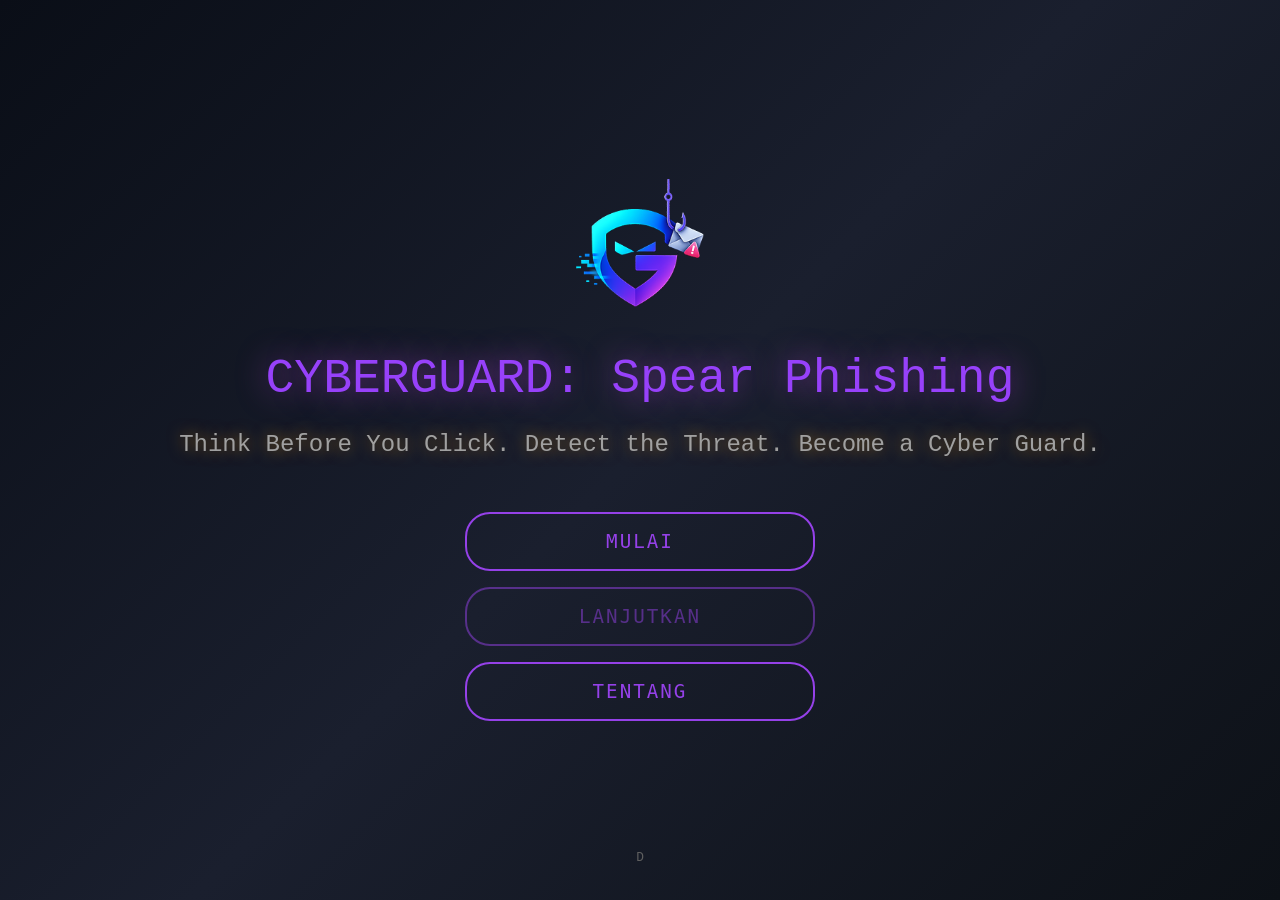
==== index.html @ 43cf333c "first commit" ====
<!DOCTYPE html>
<html lang="en">

<head>
    <meta charset="UTF-8">
    <!-- <meta http-equiv="Content-Security-Policy"
        content="default-src 'self'; script-src 'self'; style-src 'self' 'unsafe-inline'; img-src 'self' data:; media-src 'self'; connect-src 'self'; manifest-src 'self';"> -->
    <!-- Note: frame-ancestors cannot be set via <meta>; set it via HTTP header (see scripts/apache-webhook.conf) -->
    <meta name="viewport" content="width=device-width, initial-scale=1.0, maximum-scale=1.0, user-scalable=no">
    <meta name="theme-color" content="#9541E8">
    <meta name="apple-mobile-web-app-capable" content="yes">
    <meta name="apple-mobile-web-app-status-bar-style" content="black-translucent">
    <meta name="apple-mobile-web-app-title" content="CyberGuard">
    <meta name="mobile-web-app-capable" content="yes">
    <meta name="description" content="A point-and-click simulation.">

    <!-- Open Graph (Facebook, LinkedIn, WhatsApp, Signal, Discord, etc.) -->
    <meta property="og:type" content="website">
    <meta property="og:site_name" content="CyberGuard">
    <meta property="og:url" content="https://ryanweylant.tech/">
    <meta property="og:title" content="CyberGuard: Operation ZERFALL">
    <meta property="og:description"
        content="A point-and-click simulation. Can you expose the conspiracy before it's too late?">
    <meta property="og:image" content="https://ryanweylant.tech/assets/images/cover.png">
    <meta property="og:image:width" content="1600">
    <meta property="og:image:height" content="2400">
    <meta property="og:image:alt" content="CyberGuard: Operation ZERFALL — cover art">
    <meta property="og:locale" content="en_US">

    <!-- Twitter / X Card -->
    <meta name="twitter:card" content="summary_large_image">
    <meta name="twitter:title" content="CyberGuard: Operation ZERFALL">
    <meta name="twitter:description" content="A point-and-click simulation.">
    <meta name="twitter:image" content="https://ryanweylant.tech/assets/images/cover.png">
    <meta name="twitter:image:alt" content="CyberGuard: Operation ZERFALL — cover art">
    <title>CyberGuard: Spear Phishing</title>
    <link rel="manifest" href="manifest.json">
    <link rel="icon" type="image/x-icon" href="favicon.ico">
    <link rel="stylesheet" href="engine/styles.css">
    <link rel="stylesheet" href="engine/simulation.css">
    <style>
        /* Loading screen */
        #loading-screen {
            position: fixed;
            top: 0;
            left: 0;
            width: 100%;
            height: 100%;
            background: linear-gradient(135deg, #0a0e17 0%, #1a1f2e 50%, #0d1117 100%);
            display: flex;
            flex-direction: column;
            justify-content: center;
            align-items: center;
            z-index: 9999;
            transition: opacity 0.5s ease;
        }

        #loading-screen.hidden {
            opacity: 0;
            pointer-events: none;
        }

        .loading-title {
            font-family: 'Courier New', monospace;
            font-size: 2.5rem;
            color: var(--color-purple, #9541E8);
            text-shadow: 0 0 20px rgba(196, 75, 233, 0.5);

            margin-bottom: 1rem;
            text-align: center;
        }

        .loading-subtitle {
            font-family: 'Courier New', monospace;
            font-size: 1rem;
            color: var(--terminal-text, #a0a0a0);
            margin-bottom: 2rem;
        }

        .loading-bar {
            width: 300px;
            height: 4px;
            /* background: rgba(0, 255, 136, 0.2); */
            background: rgba(196, 75, 233, 0.2);
            border-radius: 2px;
            overflow: hidden;
        }

        .loading-progress {
            height: 100%;
            background: var(--color-purple, #9541E8);
            width: 0%;
            transition: width 0.3s ease;
            box-shadow: 0 0 10px rgba(196, 75, 233, 0.5);
        }

        .loading-status {
            font-family: 'Courier New', monospace;
            font-size: 0.8rem;
            color: var(--terminal-text, #a0a0a0);
            margin-top: 1rem;
        }

        /* Title screen */
        #title-screen {
            position: fixed;
            top: 0;
            left: 0;
            width: 100%;
            height: 100%;
            background: linear-gradient(135deg, #0a0e17 0%, #1a1f2e 50%, #0d1117 100%);
            animation: floatBG 15s ease-in-out infinite;
            display: none;
            flex-direction: column;
            justify-content: center;
            align-items: center;
            z-index: 9998;
        }

        #title-screen.visible {
            display: flex;
        }

        .title-logo {
            font-family: 'Courier New', monospace;
            font-size: 3rem;
            color: var(--color-purple, #9541E8);
            text-shadow: 0 0 30px rgba(196, 75, 233, 0.6);
            margin-bottom: 0.5rem;
            text-align: center;
            animation: pulse-glow 2s ease-in-out infinite;
        }

        .title-operation {
            font-family: 'Courier New', monospace;
            font-size: 1.5rem;
            /* color: #fff; */
            color: var(--terminal-text, #a0a0a0);
            text-shadow: 0 0 15px rgba(255, 170, 0, 0.5);
            margin-bottom: 3rem;
            text-align: center;
        }

        @keyframes pulse-glow {

            0%,
            100% {
                text-shadow: 0 0 30px rgba(196, 75, 233, 0.6);
            }

            50% {
                text-shadow: 0 0 50px rgba(196, 75, 233, 0.9);
            }
        }

        .menu-buttons {
            display: flex;
            flex-direction: column;
            gap: 1rem;
        }

        .menu-btn {
            font-family: 'Orbitron', monospace;
            /* font-family: 'Courier New', monospace; */
            font-size: 1.2rem;
            padding: 1rem 7rem;
            /* background: rgba(217, 175, 252, 0.849); */
            background: transparent;
            border: 2px solid var(--cyber-green, #9541E8);
            color: var(--cyber-green, #9541E8);
            cursor: pointer;
            transition: all 0.3s ease;
            text-transform: uppercase;
            letter-spacing: 2px;
        }

        .menu-btn:hover {
            /* background: rgba(217, 175, 252, 0.849); */
            box-shadow: 0 0 20px rgba(142, 39, 238, 0.4);
            transform: scale(1.05);
        }

        .menu-btn:disabled {
            opacity: 0.5;
            cursor: not-allowed;
        }

        .credits {
            position: absolute;
            bottom: 2rem;
            font-family: 'Courier New', monospace;
            font-size: 0.8rem;
            color: var(--terminal-text, #606060);
            text-align: center;
        }

        .credits a {
            color: var(--cyber-green, #9541E8);
            text-decoration: none;
        }

        /* Responsive title screen */
        @media (max-width: 480px) {
            .title-logo {
                font-size: 1rem;
            }

            .title-operation {
                font-size: 0.7rem;
            }

            .menu-btn {
                font-size: 1rem;
                padding: 0.8rem 2rem;
            }
        }
    </style>
</head>

<body>
    <!-- Loading Screen -->
    <div id="loading-screen">
        <div class="loading-title">CYBERGUARD: Spear Phishing</div>
        <div class="loading-subtitle">Menginisialisasi Sistem...</div>
        <div class="loading-bar">
            <div class="loading-progress" id="loading-progress"></div>
        </div>
        <div class="loading-status" id="loading-status">Loading engine...</div>
    </div>

    <!-- Title Screen -->
    <div id="title-screen">
        <div class="title-logo"><img src="assets/images/CSP_Icon.png" alt="Favicon" width="128"></div>
        <div class="title-logo">CYBERGUARD: Spear Phishing</div>
        <div class="title-operation">Think Before You Click. Detect the Threat. Become a Cyber Guard.</div>
        <!-- <div class="title-operation">PEMBELAJARAN INTERAKTIF DALAM MENDETEKSI ANCAMAN SPEAR-PHISHING</div> -->
        <div class="menu-buttons">
            <button class="menu-btn glass-button" id="btn-new-game">Mulai</button>
            <button class="menu-btn glass-button" id="btn-continue" disabled>Lanjutkan</button>
            <!-- <button class="menu-btn" id="btn-movie">🎬 Interactive Movie</button> -->
            <button class="menu-btn glass-button" id="btn-about">Tentang</button>
        </div>
        <div class="credits">
            <p>D</p>
            <!-- <p>Inspired by real events</p> -->
        </div>
    </div>

    <!-- Game Container -->
    <div id="game-container"></div>

    <!-- About Modal -->
    <div id="about-modal" class="modal" style="display: none;">
        <div class="modal-content" style="max-width: 660px;">
            <div class="modal-header">
                <h2>Tentang Projek</h2>
                <button class="modal-close" id="close-about">&times;</button>
            </div>
            <div class="modal-body" style="text-align: left; line-height: 1.7;">

                <!-- Cover image -->
                <center>
                    <div style="margin-bottom:14px;border-radius:6px;overflow:hidden;line-height:0;">
                        <img src="assets/images/CSP_Icon.png" alt="CyberQuest: Operation ZERFALL"
                            style="width:30%;display:block;object-fit:cover;">
                    </div>
                </center>

                <!-- Author / Copyright / License -->
                <div
                    style="background:#070f07;border:1px solid #0e2010;border-radius:6px;padding:12px 14px;margin-bottom:14px;font-size:0.83em;line-height:2;">
                    <div style="display:grid;grid-template-columns:max-content 1fr;gap:0 14px;">
                        <span style="color:#9741fa;font-family:monospace;">Nama projek</span>
                        <span>CyberGuard: Spear Phishing</span>
                        <span style="color:#9741fa;font-family:monospace;">Dibuat oleh</span>
                        <span style="font-size:0.9em;">Muhamad Khadaffy</span>
                        <!-- <span style="color:#9741fa;font-family:monospace;">Sitasi</span>
                        <span style="font-family:monospace;font-size:0.9em;color:#aaa;">Velt, R. (2026). <em>CyberQuest:
                                Operation ZERFALL</em>.<br>
                        </span> -->
                        <!-- <span style="color:#9741fa;font-family:monospace;">Mengenai projek</span>
                        <span>
                            <a href="https://creativecommons.org/licenses/by-sa/4.0/" target="_blank" rel="noopener"
                                style="color:#9741fa;text-decoration:none;">CC BY-SA 4.0 ↗</a>
                            — Creative Commons Attribution-ShareAlike 4.0
                        </span> -->
                        <!-- <span style="color:#9741fa;font-family:monospace;">Copyright</span>
                        <span>[Basic project] &copy; 2025–2026 Rein Velt. All rights reserved.</span> -->
                    </div>
                </div>

                <!-- Story summary -->
                <p style="font-family:monospace;font-size:1.5em;color:#9741fa;margin:12px 0 5px;">Mengenai Projek</p>
                <p style="font-size:0.87em;margin-bottom:6px;">
                    <b>Selamat datang di Cyber Guard</b>, sebuah simulasi edukasi yang
                    dirancang untuk melatih kemampuan Anda
                    dalam mengenali ancaman Spear Phishing. Bersama Cygu, maskot dan asisten digital Cyber Guard, Anda
                    akan mempelajari bagaimana pelaku siber memanfaatkan informasi pribadi untuk membuat pesan palsu
                    yang tampak meyakinkan. Melalui berbagai skenario interaktif dan investigasi digital, Anda akan
                    belajar menemukan red flags dan membangun kebiasaan berpikir sebelum melakukan klik. Karena di dunia
                    digital, satu klik yang tepat dapat melindungi data Anda, dan satu klik yang salah dapat menjadi
                    awal dari sebuah ancaman.
                </p>

            </div>
        </div>
    </div>

    <!-- Load Engine -->
    <script src="engine/changelog.js?v=7"></script>
    <script src="engine/voice.js?v=7"></script>
    <script src="engine/game.js?v=7"></script>
    <script src="engine/player.js?v=7"></script>

    <!-- Load Scenes -->
    <script src="scenes/intro/scene.js?v=7"></script>
    <script src="scenes/home/scene.js?v=7"></script>
    <script src="scenes/materiedukasi/scene.js?v=7"></script>
    <script src="scenes/tvnews/scene.js?v=7"></script>
    <script src="scenes/simulation/scene.js?v=7"></script>
    <script src="scenes/simulation/loader.js?v=7"></script>
    <script src="scenes/email_phishing_sim/scene.js?v=7"></script>
    <script src="scenes/socmed_phishing_sim/scene.js?v=7"></script>
    <script src="scenes/fakelogin_phishing_sim/scene.js?v=7"></script>
    <!-- Mancave cinematic modules (loaded before hub) -->
    <!-- <script src="scenes/mancave/cinematic-utils.js?v=7"></script> -->
    <!-- <script src="scenes/mancave/scene.js?v=7"></script> -->

    <!-- Game Initialization -->
    <script src="engine/init.js?v=7"></script>
</body>

</html>
---- engine/styles.css ----
/**
 * CyberQuest - Main Stylesheet
 * Sierra-style adventure game with responsive design
 */

/* CSS Variables */
:root {
    --color-primary: #1a1a2e;
    --color-secondary: #16213e;
    --color-accent: #0f3460;
    --color-highlight: #342fb6;
    --color-text: #eaeaea;
    --color-text-dim: #a0a0a0;
    --color-success: #4ecca3;
    --color-warning: #ffc107;
    --color-error: #ff6b6b;
    --color-purple: #9741fa;

    --font-main: 'Segoe UI', Tahoma, Geneva, Verdana, sans-serif;
    --font-mono: 'Courier New', Courier, monospace;

    --transition-fast: 0.2s ease;
    --transition-normal: 0.3s ease;
    --transition-slow: 0.5s ease;

    --z-scene: 1;
    --z-hotspots: 10;
    --z-ui: 100;
    --z-dialogue: 200;
    --z-puzzle: 300;
    --z-notification: 400;
}

/* Reset & Base */
*,
*::before,
*::after {
    box-sizing: border-box;
    margin: 0;
    padding: 0;
}

html,
body {
    height: 100%;
    overflow: hidden;
    animation: floatBG 15s ease-in-out infinite;
}

body {
    font-family: var(--font-main);
    background-color: #000;
    color: var(--color-text);
    line-height: 1.6;
}

/* Game Container — grid: top-bar | scene | bottom-bar */
#game-container {
    position: relative;
    width: 100vw;
    height: 100vh;
    overflow: hidden;
    background-color: #000;
    display: grid;
    grid-template-rows: auto 1fr auto;
    grid-template-columns: 1fr;
}

/* Top toolbar — inventory, time, quests */
#game-top-bar {
    display: flex;
    /* justify-content: space-between; */
    justify-content: center;
    align-items: center;
    padding: 6px 12px;
    background: linear-gradient(180deg, rgba(15, 15, 15, 0.95) 0%, rgba(9, 5, 11, 0.9) 100%);
    z-index: var(--z-ui);
}

/* Bottom toolbar — game-menu buttons */
#game-bottom-bar {
    display: flex;
    justify-content: center;
    /* justify-content: flex-end; */
    align-items: center;
    padding: 6px 12px;
    background: linear-gradient(0deg, rgba(7, 6, 7, 0.95) 0%, rgba(91, 89, 88, 0.9) 100%);
    z-index: var(--z-ui);
}

/* Scene wrapper — fills the middle grid row, centres the 16:9 scene */
#scene-wrapper {
    position: relative;
    display: flex;
    justify-content: center;
    align-items: center;
    overflow: hidden;
    min-height: 0;
    /* allow shrink inside grid */
    background-color: #000;
    /* letterbox bars */
    container-type: size;
    /* enable cq units for children */
}

/* Scene Container - largest 16:9 box that fits the wrapper, centred */
#scene-container {
    position: relative;
    /*
     * Explicit 16:9 sizing using container-query units.
     * Width  = min(wrapper width, wrapper height × 16/9)
     * Height = min(wrapper height, wrapper width × 9/16)
     * This is mathematically exact and avoids reliance on
     * aspect-ratio transfer through max-height (CSS Sizing L4).
     */
    width: min(100cqw, calc(100cqh / 9 * 16));
    height: min(100cqh, calc(100cqw / 16 * 9));
    z-index: var(--z-scene);
    transition: opacity var(--transition-slow);
    overflow: hidden;
}

#scene-container.fade-out {
    opacity: 0;
}

#scene-container.fade-in {
    opacity: 1;
}

/* ═══════════════════════════════════════════════════════
 *  CINEMATIC SCENE TRANSITIONS — Hollywood thriller style
 * ═══════════════════════════════════════════════════════ */
#scene-transition-overlay {
    position: absolute;
    inset: 0;
    z-index: 500;
    pointer-events: none;
    opacity: 0;
}

/* Black curtain */
#scene-transition-overlay .trans-curtain {
    position: absolute;
    inset: 0;
    background: #000;
    opacity: 0;
}

/* Horizontal light sweep (anamorphic lens flare vibe) */
#scene-transition-overlay .trans-sweep {
    position: absolute;
    top: 0;
    left: -120%;
    width: 60%;
    height: 100%;
    background: linear-gradient(90deg,
            transparent 0%,
            rgba(180, 210, 255, 0.06) 30%,
            rgba(255, 255, 255, 0.12) 50%,
            rgba(180, 210, 255, 0.06) 70%,
            transparent 100%);
    opacity: 0;
}

/* Film-flash — a brief bright blip */
#scene-transition-overlay .trans-flash {
    position: absolute;
    inset: 0;
    background: rgba(255, 255, 255, 0.08);
    opacity: 0;
}

/* Active transition states ––––––––––––––––––––––––––– */

/* Phase 1: fade to black + slight zoom-out on old scene */
#scene-container.cine-out {
    transition: transform 0.9s cubic-bezier(0.4, 0, 0.2, 1),
        filter 0.9s cubic-bezier(0.4, 0, 0.2, 1);
    transform: scale(0.97);
    filter: brightness(0.4) saturate(0.6);
}

#scene-transition-overlay.cine-out {
    opacity: 1;
    pointer-events: auto;
}

#scene-transition-overlay.cine-out .trans-curtain {
    animation: cineCurtainIn 0.9s cubic-bezier(0.4, 0, 0.2, 1) forwards;
}

#scene-transition-overlay.cine-out .trans-flash {
    animation: cineFlash 0.35s ease-out 0.7s forwards;
}

/* Phase 2: hold at black (sweep plays) */
#scene-transition-overlay.cine-hold {
    opacity: 1;
    pointer-events: auto;
}

#scene-transition-overlay.cine-hold .trans-curtain {
    opacity: 1;
}

#scene-transition-overlay.cine-hold .trans-sweep {
    animation: cineSweep 0.6s ease-in-out forwards;
}

/* Phase 3: fade from black + slight zoom-in on new scene */
#scene-container.cine-in {
    transform: scale(1.03);
    filter: brightness(1.15) saturate(1.2);
    transition: none;
}

#scene-container.cine-in-play {
    transition: transform 1.0s cubic-bezier(0.0, 0, 0.2, 1),
        filter 1.0s cubic-bezier(0.0, 0, 0.2, 1);
    transform: scale(1);
    filter: brightness(1) saturate(1);
}

#scene-transition-overlay.cine-in {
    opacity: 1;
    pointer-events: auto;
}

#scene-transition-overlay.cine-in .trans-curtain {
    animation: cineCurtainOut 1.0s cubic-bezier(0.0, 0, 0.2, 1) forwards;
}

/* Keyframes –––––––––––––––––––––––––––––––––––––––––– */
@keyframes cineCurtainIn {
    0% {
        opacity: 0;
    }

    100% {
        opacity: 1;
    }
}

@keyframes cineCurtainOut {
    0% {
        opacity: 1;
    }

    100% {
        opacity: 0;
    }
}

@keyframes cineSweep {
    0% {
        left: -60%;
        opacity: 0;
    }

    15% {
        opacity: 1;
    }

    85% {
        opacity: 1;
    }

    100% {
        left: 120%;
        opacity: 0;
    }
}

@keyframes cineFlash {
    0% {
        opacity: 0;
    }

    30% {
        opacity: 1;
    }

    100% {
        opacity: 0;
    }
}

#scene-background {
    position: absolute;
    top: 0;
    left: 0;
    width: 100%;
    height: 100%;
    /* Use !important to survive shorthand resets from .scene-* classes */
    background-size: 100% 100% !important;
    background-position: center !important;
    background-repeat: no-repeat !important;
}

#scene-hotspots {
    position: absolute;
    top: 0;
    left: 0;
    width: 100%;
    height: 100%;
    z-index: var(--z-hotspots);
}

#scene-characters {
    position: absolute;
    top: 0;
    left: 0;
    width: 100%;
    height: 100%;
}

/* Hotspots */
.hotspot {
    position: absolute;
    cursor: pointer;
    border: 2px solid transparent;
    border-radius: 4px;
    transition: all var(--transition-fast);
}

.hotspot:hover {
    border-color: rgba(178, 74, 208, 0.6);
    background-color: rgba(182, 69, 233, 0.17);
    box-shadow: 0 0 20px rgba(233, 69, 96, 0.3);
}

/* Navigation hotspots - always visible with subtle indicator */
.hotspot.hotspot-nav {
    border: 2px solid rgba(255, 255, 255, 0.25);
    background: rgba(0, 0, 0, 0.35);
    border-radius: 6px;
    display: flex;
    align-items: center;
    justify-content: center;
    font-family: 'Courier New', monospace;
    font-size: clamp(10px, 1.2vw, 14px);
    color: rgba(255, 255, 255, 0.7);
    letter-spacing: 1px;
    text-shadow: 0 1px 3px rgba(0, 0, 0, 0.8);
}

.hotspot.hotspot-nav::before {
    content: attr(data-tooltip);
    white-space: nowrap;
    pointer-events: none;
}

.hotspot.hotspot-nav:hover {
    border-color: rgba(255, 255, 255, 0.6);
    background: rgba(0, 0, 0, 0.5);
    color: rgba(255, 255, 255, 0.95);
    box-shadow: 0 0 15px rgba(255, 255, 255, 0.15);
}

/* Hide the default ::after tooltip for nav hotspots since label is always shown */
.hotspot.hotspot-nav[data-tooltip]:hover::after {
    display: none;
}

/* Tool hotspots — visible icon overlays for hackable equipment */
.hotspot.hotspot-tool {
    border: 2px solid rgba(0, 255, 136, 0.35);
    background: rgba(0, 0, 0, 0.45);
    border-radius: 8px;
    display: flex;
    flex-direction: column;
    align-items: center;
    justify-content: center;
    gap: 2px;
    padding: 4px;
    transition: all 0.3s ease;
    animation: tool-pulse 3s ease-in-out infinite;
}

.hotspot.hotspot-tool img {
    width: 60%;
    height: auto;
    max-height: 60%;
    object-fit: contain;
    filter: drop-shadow(0 0 4px rgba(0, 255, 136, 0.5));
    pointer-events: none;
}

.hotspot.hotspot-tool .tool-label {
    font-family: 'Courier New', monospace;
    font-size: clamp(8px, 1vw, 12px);
    color: rgba(0, 255, 136, 0.85);
    text-shadow: 0 0 6px rgba(0, 255, 136, 0.4);
    white-space: nowrap;
    pointer-events: none;
}

.hotspot.hotspot-tool:hover {
    border-color: rgba(0, 255, 136, 0.8);
    background: rgba(0, 0, 0, 0.6);
    box-shadow: 0 0 20px rgba(217, 175, 252, 0.849);
    transform: scale(1.05);
}

.hotspot.hotspot-tool.tool-disabled {
    border-color: rgba(255, 255, 255, 0.15);
    opacity: 0.35;
    animation: none;
}

.hotspot.hotspot-tool.tool-disabled:hover {
    border-color: rgba(255, 255, 255, 0.3);
    box-shadow: none;
    transform: none;
}

.hotspot.hotspot-tool[data-tooltip]:hover::after {
    display: none;
}

@keyframes tool-pulse {

    0%,
    100% {
        box-shadow: 0 0 8px rgba(0, 255, 136, 0.15);
    }

    50% {
        box-shadow: 0 0 16px rgba(0, 255, 136, 0.35);
    }
}

.hotspot[data-tooltip]:hover::after {
    content: attr(data-tooltip);
    position: absolute;
    bottom: 100%;
    left: 50%;
    transform: translateX(-50%);
    padding: 8px 12px;
    background-color: var(--color-secondary);
    color: var(--color-text);
    border-radius: 4px;
    font-size: 14px;
    white-space: nowrap;
    z-index: 1000;
    box-shadow: 0 4px 12px rgba(0, 0, 0, 0.5);
}

/* UI Overlay */
#ui-overlay {
    position: absolute;
    top: 0;
    left: 0;
    width: 100%;
    height: 100%;
    pointer-events: none;
    z-index: var(--z-ui);
}

#ui-overlay>* {
    pointer-events: auto;
}

/* Dialogue Box */
#dialogue-box {
    position: absolute;
    bottom: 20px;
    left: 50%;
    transform: translateX(-50%);
    width: calc(100% - 40px);
    max-width: 800px;
    background: linear-gradient(135deg, rgba(22, 33, 62, 0.60) 0%, rgba(26, 26, 46, 0.60) 100%);
    backdrop-filter: blur(10px);
    -webkit-backdrop-filter: blur(10px);
    border: 2px solid rgba(15, 52, 96, 0.7);
    border-radius: 12px;
    padding: 20px;
    display: flex;
    gap: 20px;
    z-index: var(--z-dialogue);
    box-shadow: 0 8px 32px rgba(0, 0, 0, 0.45);
}

#dialogue-box.hidden {
    display: none;
}

#dialogue-portrait {
    width: 100px;
    height: 100px;
    flex-shrink: 0;
    background: '../assets/images/characters/cygu.svg';
    /* background-color: rgba(15, 52, 96, 0.5); */
    background-size: contain;
    background-position: center bottom;
    background-repeat: no-repeat;
    border-radius: 8px;
    border: 2px solid var(--color-highlight);
    overflow: hidden;
}

#dialogue-content {
    flex: 1;
    display: flex;
    flex-direction: column;
}

#dialogue-speaker {
    font-weight: bold;
    font-size: 18px;
    color: var(--color-highlight);
    margin-bottom: 8px;
}

#dialogue-text {
    font-size: 16px;
    line-height: 1.7;
    color: var(--color-text);
}

#dialogue-continue {
    position: absolute;
    bottom: 8px;
    right: 16px;
    font-size: 12px;
    color: var(--color-text-dim);
    animation: pulse 1.5s infinite;
}

@keyframes pulse {

    0%,
    100% {
        opacity: 0.5;
    }

    50% {
        opacity: 1;
    }
}

/* Inventory Bar — now lives in #game-top-bar (flow layout) */
#inventory-bar {
    position: relative;
}

#inventory-toggle {
    display: flex;
    align-items: center;
    gap: 8px;
    padding: 10px 16px;
    background: linear-gradient(135deg, var(--color-secondary) 0%, var(--color-primary) 100%);
    border: 2px solid var(--color-accent);
    border-radius: 8px;
    cursor: pointer;
    transition: all var(--transition-fast);
}

#inventory-toggle:hover {
    border-color: var(--color-highlight);
}

#inventory-toggle .icon {
    font-size: 24px;
}

#inventory-toggle .label {
    font-size: 14px;
    font-weight: 600;
}

#inventory-items {
    margin-top: 10px;
    padding: 16px;
    background: linear-gradient(135deg, var(--color-secondary) 0%, var(--color-primary) 100%);
    border: 2px solid var(--color-accent);
    border-radius: 8px;
    display: grid;
    grid-template-columns: repeat(4, 60px);
    gap: 10px;
    max-height: 300px;
    overflow-y: auto;
}

#inventory-items.hidden {
    display: none;
}

.inventory-item {
    display: flex;
    flex-direction: column;
    align-items: center;
    padding: 8px;
    background-color: var(--color-accent);
    border-radius: 8px;
    cursor: pointer;
    transition: all var(--transition-fast);
}

.inventory-item:hover {
    transform: scale(1.1);
    box-shadow: 0 4px 12px rgba(233, 69, 96, 0.3);
}

.inventory-item img {
    width: 40px;
    height: 40px;
    object-fit: contain;
}

.inventory-item .item-name {
    font-size: 10px;
    text-align: center;
    margin-top: 4px;
    color: var(--color-text-dim);
}

.inventory-empty {
    grid-column: 1 / -1;
    text-align: center;
    color: var(--color-text-dim);
    font-style: italic;
}

/* Quest Log — now lives in #game-top-bar (flow layout) */
#quest-log {
    position: relative;
}

#quest-toggle {
    display: flex;
    align-items: center;
    gap: 8px;
    padding: 10px 16px;
    background: linear-gradient(135deg, var(--color-secondary) 0%, var(--color-primary) 100%);
    border: 2px solid var(--color-accent);
    border-radius: 8px;
    cursor: pointer;
    transition: all var(--transition-fast);
}

#quest-toggle:hover {
    border-color: var(--color-highlight);
}

#quest-toggle .icon {
    font-size: 24px;
}

#quest-toggle .label {
    font-size: 14px;
    font-weight: 600;
}

#quest-list {
    position: absolute;
    right: 0;
    margin-top: 10px;
    padding: 16px;
    background: linear-gradient(135deg, var(--color-secondary) 0%, var(--color-primary) 100%);
    border: 2px solid var(--color-accent);
    border-radius: 8px;
    min-width: 300px;
    max-width: 400px;
    max-height: 400px;
    overflow-y: auto;
}

#quest-list.hidden {
    display: none;
}

.quest-item {
    padding: 12px;
    margin-bottom: 10px;
    background-color: rgba(15, 52, 96, 0.5);
    border-radius: 8px;
    border-left: 4px solid var(--color-highlight);
}

.quest-item:last-child {
    margin-bottom: 0;
}

.quest-name {
    font-weight: bold;
    font-size: 16px;
    color: var(--color-highlight);
    margin-bottom: 4px;
}

.quest-description {
    font-size: 14px;
    color: var(--color-text);
    margin-bottom: 8px;
}

.quest-hint {
    margin-top: 8px;
}

.quest-hint-btn {
    padding: 4px 12px;
    background-color: var(--color-accent);
    border: none;
    border-radius: 4px;
    color: var(--color-text);
    cursor: pointer;
    font-size: 12px;
}

.quest-hint-btn:hover {
    opacity: 0.85;
}

.quest-hint-text {
    font-size: 12px;
    color: var(--color-warning);
    padding: 8px;
    margin-top: 6px;
    background-color: rgba(255, 193, 7, 0.1);
    border-radius: 4px;
}

.quest-hint-text.hidden {
    display: none;
}

.quest-empty {
    text-align: start;
    color: var(--color-text-dim);
    font-style: italic;
}

.quest-empty-desc {
    font-size: 14px;
    text-align: start;
    color: #d3d2d2;
}

/* Game Menu — now lives in #game-bottom-bar (flow layout) */
#game-menu {
    display: flex;
    gap: 10px;
}

#game-menu button {
    padding: 10px 16px;
    background: linear-gradient(135deg, var(--color-secondary) 0%, var(--color-primary) 100%);
    border: 2px solid var(--color-accent);
    border-radius: 8px;
    color: var(--color-text);
    font-size: 14px;
    cursor: pointer;
    transition: all var(--transition-fast);
}

#game-menu button:hover {
    border-color: var(--color-highlight);
    background: linear-gradient(135deg, var(--color-accent) 0%, var(--color-secondary) 100%);
}

#menu-voice {
    min-width: 90px;
}

#menu-voice.muted {
    opacity: 0.6;
    border-color: var(--color-text-dim);
}


/* Pause overlay — covers the entire game */
#pause-overlay {
    position: fixed;
    inset: 0;
    background: rgba(0, 0, 0, 0.75);
    backdrop-filter: blur(4px);
    -webkit-backdrop-filter: blur(4px);
    z-index: 10000;
    display: flex;
    align-items: center;
    justify-content: center;
    cursor: pointer;
    animation: pause-fade-in 0.2s ease-out;
}

#pause-overlay.hidden {
    display: none;
}

@keyframes pause-fade-in {
    from {
        opacity: 0;
    }

    to {
        opacity: 1;
    }
}

#pause-content {
    text-align: center;
    user-select: none;
    pointer-events: none;
}

#pause-icon {
    font-size: 72px;
    margin-bottom: 16px;
    filter: drop-shadow(0 0 20px rgba(0, 255, 255, 0.5));
}

#pause-title {
    font-family: Impact, 'Arial Black', sans-serif;
    font-size: 56px;
    color: #eaeaea;
    letter-spacing: 12px;
    text-shadow: 0 0 20px rgba(0, 255, 255, 0.5), 0 2px 8px rgba(0, 0, 0, 0.8);
    margin-bottom: 12px;
}

#pause-hint {
    font-family: var(--font-mono);
    font-size: 16px;
    color: var(--color-text-dim);
    opacity: 0.8;
    animation: pause-hint-blink 2s ease-in-out infinite;
}

@keyframes pause-hint-blink {

    0%,
    100% {
        opacity: 0.8;
    }

    50% {
        opacity: 0.3;
    }
}

/* Time Display — centred in #game-top-bar */
#time-display {
    display: flex;
    gap: 20px;
    padding: 10px 20px;
    background: linear-gradient(135deg, var(--color-secondary) 0%, var(--color-primary) 100%);
    border: 2px solid var(--color-accent);
    border-radius: 8px;
    font-family: var(--font-mono);
    font-size: 16px;
}

#game-day {
    color: var(--color-warning);
}

#game-time {
    color: var(--color-success);
}

/* Puzzle Overlay */
#puzzle-overlay {
    position: absolute;
    top: 0;
    left: 0;
    width: 100%;
    height: 100%;
    background-color: rgba(0, 0, 0, 0.85);
    display: flex;
    align-items: center;
    justify-content: center;
    z-index: var(--z-puzzle);
}

#puzzle-overlay.hidden {
    display: none;
}

#puzzle-container {
    width: 90%;
    max-width: 600px;
    max-height: 90vh;
    overflow-y: auto;
}

.puzzle {
    background: linear-gradient(135deg, var(--color-secondary) 0%, var(--color-primary) 100%);
    border: 2px solid var(--color-accent);
    border-radius: 12px;
    padding: 30px;
}

.puzzle h2 {
    font-size: 24px;
    color: var(--color-highlight);
    margin-bottom: 20px;
    text-align: center;
}

.puzzle-description {
    margin-bottom: 20px;
    color: var(--color-text);
}

.encrypted-message {
    padding: 20px;
    background-color: var(--color-primary);
    border-radius: 8px;
    margin-bottom: 20px;
    font-family: var(--font-mono);
    font-size: 14px;
    word-break: break-all;
    color: var(--color-success);
    border: 1px solid var(--color-accent);
}

.puzzle-hint {
    margin-bottom: 20px;
}

.puzzle-hint button {
    padding: 8px 16px;
    background-color: var(--color-accent);
    border: none;
    border-radius: 4px;
    color: var(--color-text);
    cursor: pointer;
    margin-bottom: 10px;
}

.puzzle-hint p {
    padding: 12px;
    background-color: rgba(255, 193, 7, 0.1);
    border-radius: 4px;
    color: var(--color-warning);
    font-size: 14px;
}

.puzzle-hint p.hidden {
    display: none;
}

.puzzle-input {
    margin-bottom: 20px;
}

.puzzle-input label {
    display: block;
    margin-bottom: 8px;
    color: var(--color-text-dim);
}

.puzzle-input textarea,
.puzzle-input input {
    width: 100%;
    padding: 12px;
    background-color: var(--color-primary);
    border: 2px solid var(--color-accent);
    border-radius: 8px;
    color: var(--color-text);
    font-family: var(--font-mono);
    font-size: 14px;
    resize: vertical;
}

.puzzle-input textarea:focus,
.puzzle-input input:focus {
    outline: none;
    border-color: var(--color-highlight);
}

.puzzle-actions {
    display: flex;
    gap: 10px;
    justify-content: center;
}

.btn-primary {
    padding: 12px 24px;
    background: linear-gradient(135deg, var(--color-highlight) 0%, #c73e54 100%);
    border: none;
    border-radius: 8px;
    color: white;
    font-size: 16px;
    font-weight: 600;
    cursor: pointer;
    transition: all var(--transition-fast);
}

.btn-primary:hover {
    transform: translateY(-2px);
    box-shadow: 0 4px 12px rgba(233, 69, 96, 0.4);
}

.btn-secondary {
    padding: 12px 24px;
    background-color: var(--color-accent);
    border: 2px solid var(--color-accent);
    border-radius: 8px;
    color: var(--color-text);
    font-size: 16px;
    cursor: pointer;
    transition: all var(--transition-fast);
}

.btn-secondary:hover {
    background-color: var(--color-secondary);
}

/* Frequency Puzzle Specific */
.frequency-display {
    text-align: center;
    font-size: 48px;
    font-family: var(--font-mono);
    color: var(--color-success);
    margin-bottom: 20px;
    padding: 20px;
    background-color: var(--color-primary);
    border-radius: 8px;
    border: 2px solid var(--color-accent);
}

.frequency-controls {
    display: flex;
    align-items: center;
    gap: 10px;
    margin-bottom: 20px;
    flex-wrap: wrap;
    justify-content: center;
}

.frequency-controls button {
    padding: 8px 16px;
    background-color: var(--color-accent);
    border: none;
    border-radius: 4px;
    color: var(--color-text);
    cursor: pointer;
    font-family: var(--font-mono);
}

.frequency-controls button:hover {
    background-color: var(--color-highlight);
}

.frequency-controls input[type="range"] {
    flex: 1;
    min-width: 200px;
}

.signal-indicator {
    height: 20px;
    background-color: var(--color-primary);
    border-radius: 10px;
    overflow: hidden;
    margin-bottom: 20px;
}

.signal-bar {
    height: 100%;
    width: 0%;
    background: linear-gradient(90deg, var(--color-warning) 0%, var(--color-success) 100%);
    transition: width var(--transition-fast);
}

/* Notifications */
#notification-area {
    position: absolute;
    top: 80px;
    left: 50%;
    transform: translateX(-50%);
    display: flex;
    flex-direction: column;
    gap: 10px;
    z-index: var(--z-notification);
    pointer-events: none;
}

.notification {
    padding: 12px 24px;
    background: linear-gradient(135deg, var(--color-secondary) 0%, var(--color-primary) 100%);
    border: 2px solid var(--color-purple);
    border-radius: 8px;
    color: var(--color-text);
    font-size: 14px;
    animation: slideIn 0.3s ease;
    box-shadow: 0 4px 12px rgba(0, 0, 0, 0.5);
}

.notification.fade-out {
    animation: slideOut 0.5s ease forwards;
}

@keyframes slideIn {
    from {
        opacity: 0;
        transform: translateY(-20px);
    }

    to {
        opacity: 1;
        transform: translateY(0);
    }
}

@keyframes slideOut {
    from {
        opacity: 1;
        transform: translateY(0);
    }

    to {
        opacity: 0;
        transform: translateY(-20px);
    }
}

/* Responsive Design */

/* Tablet (481px - 1024px) */
@media (max-width: 1024px) {
    #dialogue-box {
        width: calc(100% - 30px);
        padding: 16px;
        gap: 16px;
    }

    #dialogue-portrait {
        width: 80px;
        height: 80px;
    }

    #dialogue-speaker {
        font-size: 16px;
    }

    #dialogue-text {
        font-size: 14px;
    }

    #inventory-items {
        grid-template-columns: repeat(3, 55px);
    }

    #quest-list {
        min-width: 260px;
        max-width: 320px;
    }

    #game-menu {
        gap: 6px;
    }

    .frequency-display {
        font-size: 36px;
    }
}

/* Smartphone (320px - 480px) */
@media (max-width: 480px) {
    #dialogue-box {
        bottom: 10px;
        width: calc(100% - 20px);
        padding: 12px;
        flex-direction: column;
        gap: 12px;
    }

    #dialogue-portrait {
        width: 60px;
        height: 60px;
        align-self: center;
    }

    #dialogue-speaker {
        font-size: 14px;
        text-align: center;
    }

    #dialogue-text {
        font-size: 13px;
    }

    #inventory-toggle {
        padding: 8px 12px;
    }

    #inventory-toggle .label {
        display: none;
    }

    #inventory-items {
        grid-template-columns: repeat(3, 50px);
        gap: 8px;
        padding: 12px;
    }

    #quest-toggle {
        padding: 8px 12px;
    }

    #quest-toggle .label {
        display: none;
    }

    #quest-list {
        min-width: 200px;
        max-width: calc(100vw - 40px);
        padding: 12px;
    }

    .quest-name {
        font-size: 14px;
    }

    .quest-description {
        font-size: 12px;
    }

    #game-menu {
        gap: 6px;
    }

    #game-menu button {
        padding: 8px 12px;
        font-size: 12px;
    }

    #time-display {
        font-size: 12px;
        padding: 8px 12px;
        gap: 12px;
    }

    #game-top-bar,
    #game-bottom-bar {
        padding: 4px 8px;
    }

    .puzzle {
        padding: 20px;
    }

    .puzzle h2 {
        font-size: 20px;
    }

    .frequency-display {
        font-size: 28px;
        padding: 16px;
    }

    .frequency-controls {
        gap: 6px;
    }

    .frequency-controls button {
        padding: 6px 10px;
        font-size: 12px;
    }

    .btn-primary,
    .btn-secondary {
        padding: 10px 16px;
        font-size: 14px;
    }

    .hotspot[data-tooltip]:hover::after {
        font-size: 12px;
        padding: 6px 10px;
    }
}

/* Touch-friendly adjustments */
@media (hover: none) and (pointer: coarse) {
    .hotspot {
        min-width: 44px;
        min-height: 44px;
    }

    #inventory-toggle,
    #quest-toggle,
    #game-menu button {
        min-height: 44px;
    }

    .inventory-item {
        min-width: 50px;
        min-height: 50px;
    }

    .btn-primary,
    .btn-secondary {
        min-height: 44px;
    }
}

/* Landscape phone optimization */
@media (max-height: 500px) and (orientation: landscape) {
    #dialogue-box {
        bottom: 5px;
        padding: 10px;
        max-height: 40vh;
    }

    #dialogue-portrait {
        width: 50px;
        height: 50px;
    }

    #game-top-bar,
    #game-bottom-bar {
        padding: 3px 8px;
    }
}

/* Hidden utility class */
.hidden {
    display: none !important;
}

/* ===========================================
   CSS Scene Graphics (Placeholder Artwork)
   =========================================== */

/* Scene name label */
#scene-background::before {
    content: attr(data-scene-name);
    position: absolute;
    top: 10px;
    left: 50%;
    transform: translateX(-50%);
    background: rgba(0, 0, 0, 0.7);
    color: #fff;
    padding: 8px 20px;
    border-radius: 20px;
    font-family: var(--font-mono);
    font-size: 14px;
    z-index: 100;
    text-transform: uppercase;
    letter-spacing: 2px;
}

/* HOME SCENE - Kitchen */
/* Home: SVG background only — placeholder removed */
/* #scene-background.scene-home {
    background: none;
}

#scene-background.scene-home::after {
    display: none;
} */

/* MANCAVE SCENE - Tech Lab */
/* Mancave: SVG background only — placeholder removed */
#scene-background.scene-mancave {
    background: none;
}

#scene-background.scene-mancave::after {
    display: none;
}

/* SIMULATION SCENE */
/* Simulation: SVG background only — placeholder removed */
/* #scene-background.scene-simulation {
    background: none;
}

#scene-background.scene-simulation::after {
    display: none;
} */

/* WSRT / ASTRON SCENE */
/* ASTRON: SVG background only — placeholder removed */
#scene-background.scene-astron {
    background: none;
}

/* GARDEN SCENE */
/* Garden: SVG background only — placeholder removed */
#scene-background.scene-garden {
    background: none;
}

#scene-background.scene-garden::after {
    display: none;
}

/* KLOOSTER SCENE */
/* Klooster: SVG background only — placeholder removed */
#scene-background.scene-klooster {
    background: none;
}

#scene-background.scene-klooster::after {
    display: none;
}

/* FACILITY SCENE */
/* Facility: SVG background only — placeholder removed */
#scene-background.scene-facility {
    background: none;
}

#scene-background.scene-facility::after {
    display: none;
}

@keyframes blink {

    0%,
    100% {
        opacity: 1;
    }

    50% {
        opacity: 0;
    }
}

/* Hotspots — visible on hover only (placeholder debug borders removed) */

/* ==========================================
   PLAYER CHARACTER STYLES
   ========================================== */

/* Character container */
.player-character {
    position: absolute;
    z-index: 50;
    transform: translateX(-50%);
    transition: opacity 0.3s ease;
    pointer-events: none;
}

.player-character.hidden {
    opacity: 0;
    pointer-events: none;
}

.player-character .character-sprite {
    height: 100%;
    width: auto;
    transition: transform 0.1s ease;
    filter: drop-shadow(2px 4px 6px rgba(0, 0, 0, 0.5));
}

/* South Park style - paper cutout animation */
.player-character.southpark-style .character-sprite {
    image-rendering: crisp-edges;
    filter: drop-shadow(3px 3px 2px rgba(0, 0, 0, 0.4));
}

.player-character.walking .character-sprite {
    animation: walkBob 0.3s ease-in-out infinite;
}

/* South Park walk - more exaggerated bobbing */
.player-character.southpark-style.walking .character-sprite {
    animation: southparkWalk 0.25s steps(2, end) infinite;
}

@keyframes walkBob {

    0%,
    100% {
        transform: translateY(0) scaleX(1);
    }

    50% {
        transform: translateY(-2px) scaleX(1);
    }
}

@keyframes southparkWalk {
    0% {
        transform: translateY(0) scaleY(1);
    }

    50% {
        transform: translateY(-4px) scaleY(0.98);
    }

    100% {
        transform: translateY(0) scaleY(1);
    }
}

/* Thought Bubble */
.thought-bubble {
    position: absolute;
    z-index: 60;
    transform: translateX(-50%);
    max-width: 280px;
    min-width: 150px;
    background: rgba(255, 255, 255, 0.95);
    border-radius: 15px;
    padding: 12px 16px;
    box-shadow:
        0 4px 20px rgba(0, 0, 0, 0.3),
        inset 0 1px 0 rgba(255, 255, 255, 0.5);
    opacity: 0;
    transition: opacity 0.4s ease, transform 0.4s ease;
    pointer-events: none;
}

.thought-bubble.hidden {
    opacity: 0;
    transform: translateX(-50%) translateY(10px);
}

.thought-bubble.visible {
    opacity: 1;
    transform: translateX(-50%) translateY(0);
}

/* Thought bubble tail - cloud-like dots */
.thought-bubble::before,
.thought-bubble::after {
    content: '';
    position: absolute;
    background: rgba(255, 255, 255, 0.95);
    border-radius: 50%;
    box-shadow: 0 2px 4px rgba(0, 0, 0, 0.2);
}

.thought-bubble::before {
    width: 16px;
    height: 16px;
    bottom: -20px;
    left: 50%;
    transform: translateX(-50%);
}

.thought-bubble::after {
    width: 10px;
    height: 10px;
    bottom: -32px;
    left: 50%;
    transform: translateX(-50%);
}

.thought-text {
    font-family: var(--font-main);
    font-size: 14px;
    color: #333;
    line-height: 1.5;
    text-align: center;
    font-style: italic;
}

/* Thinking animation dots */
.thought-dots {
    display: none;
    justify-content: center;
    gap: 4px;
    margin-bottom: 8px;
}

.thought-dots span {
    width: 6px;
    height: 6px;
    background: #666;
    border-radius: 50%;
    animation: thinkingDots 1.4s ease-in-out infinite;
}

.thought-dots span:nth-child(2) {
    animation-delay: 0.2s;
}

.thought-dots span:nth-child(3) {
    animation-delay: 0.4s;
}

@keyframes thinkingDots {

    0%,
    80%,
    100% {
        transform: scale(0.6);
        opacity: 0.5;
    }

    40% {
        transform: scale(1);
        opacity: 1;
    }
}

/* Walking cursor when clicking to move */
#scene-container.can-walk {
    cursor: url('data:image/svg+xml,<svg xmlns="http://www.w3.org/2000/svg" width="32" height="32" viewBox="0 0 32 32"><text y="24" font-size="24">🚶</text></svg>') 16 16, pointer;
}

/* ============ Livingroom Scene Character Animations ============ */

/* Dog sleeping animation - gentle breathing */
@keyframes dogSleeping {

    0%,
    100% {
        transform: translateY(0px) scale(1);
    }

    50% {
        transform: translateY(-1px) scale(1.01);
    }
}

.npc-character[data-character="dog_white"] {
    animation: dogSleeping 3s ease-in-out infinite;
    transform-origin: center bottom;
}

/* Pug walking around animation */
@keyframes pugWalk {
    0% {
        left: 30%;
        transform: scaleX(1);
    }

    25% {
        left: 45%;
        transform: scaleX(1);
    }

    50% {
        left: 60%;
        transform: scaleX(-1);
    }

    75% {
        left: 45%;
        transform: scaleX(-1);
    }

    100% {
        left: 30%;
        transform: scaleX(1);
    }
}

.npc-character[data-character="pug"] {
    animation: pugWalk 20s linear infinite;
}

/* Ies watching TV - subtle movement */
@keyframes watchingTV {

    0%,
    100% {
        transform: translateY(0px);
    }

    50% {
        transform: translateY(-1px);
    }
}

.npc-character[data-character="ies"] {
    animation: watchingTV 4s ease-in-out infinite;
}

/* ============ Mobile & Touch Responsiveness ============ */

/* Prevent text selection during touch interactions */
* {
    -webkit-touch-callout: none;
    -webkit-tap-highlight-color: transparent;
}

/* Make all interactive elements touch-friendly */
.hotspot,
button,
.inventory-item,
#inventory-toggle,
#quest-toggle {
    -webkit-tap-highlight-color: transparent;
    touch-action: manipulation;
}

/* Mobile responsive styles */
@media (max-width: 768px) {

    /* Increase tap target sizes for mobile */
    .hotspot {
        min-width: 40px;
        min-height: 40px;
    }

    /* Dialogue box adjustments */
    #dialogue-box {
        bottom: 10px;
        width: calc(100% - 20px);
        padding: 15px;
        gap: 15px;
    }

    #dialogue-portrait {
        width: 60px;
        height: 60px;
    }

    #dialogue-speaker {
        font-size: 16px;
    }

    #dialogue-text {
        font-size: 14px;
        line-height: 1.5;
    }

    #dialogue-continue {
        font-size: 11px;
        bottom: 5px;
        right: 10px;
    }

    /* Inventory adjustments */
    #inventory-toggle {
        padding: 8px 12px;
        gap: 6px;
    }

    #inventory-toggle .icon {
        font-size: 20px;
    }

    #inventory-toggle .label {
        font-size: 12px;
    }

    #inventory-items {
        grid-template-columns: repeat(3, 55px);
        padding: 12px;
        max-height: 250px;
    }

    .inventory-item {
        padding: 6px;
    }

    .inventory-item img {
        width: 35px;
        height: 35px;
    }

    /* Quest log adjustments */
    #quest-toggle {
        padding: 8px 12px;
        gap: 6px;
    }

    #quest-toggle .icon {
        font-size: 20px;
    }

    #quest-toggle .label {
        font-size: 12px;
    }

    #quest-list {
        min-width: 250px;
        max-width: calc(100vw - 30px);
        max-height: 350px;
        padding: 12px;
    }

    .quest-item {
        padding: 10px;
    }

    .quest-name {
        font-size: 14px;
    }

    .quest-description {
        font-size: 13px;
    }

    /* Game menu adjustments */
    #game-menu {
        gap: 5px;
        flex-wrap: wrap;
        max-width: calc(100vw - 20px);
    }

    #game-menu button {
        padding: 8px 12px;
        font-size: 12px;
        min-width: 70px;
    }

    #menu-voice {
        min-width: 75px;
    }

    /* Time display adjustments */
    #time-display {
        padding: 8px 16px;
        gap: 15px;
        font-size: 14px;
    }

    /* Puzzle container adjustments */
    #puzzle-container {
        width: 95%;
        max-height: 80vh;
    }

    .puzzle {
        padding: 20px;
    }

    .puzzle h2 {
        font-size: 20px;
        margin-bottom: 15px;
    }

    /* Puzzle button adjustments for touch */
    .puzzle button,
    .btn-primary,
    .btn-secondary,
    .frequency-controls button {
        min-height: 44px;
        padding: 10px 18px;
        font-size: 14px;
        touch-action: manipulation;
    }

    .puzzle-actions {
        display: flex;
        gap: 10px;
        flex-wrap: wrap;
    }

    .puzzle-actions button {
        flex: 1;
        min-width: 120px;
    }

    /* Frequency puzzle adjustments */
    .frequency-display {
        font-size: 36px;
        padding: 15px;
    }

    .frequency-controls {
        gap: 8px;
    }

    .frequency-controls button {
        min-height: 44px;
        padding: 10px 14px;
        font-size: 16px;
    }

    .frequency-controls input[type="range"] {
        min-width: 150px;
    }

    /* Password puzzle input */
    .puzzle-input input {
        min-height: 44px;
        font-size: 16px;
        padding: 10px;
    }

    /* Cipher puzzle textarea */
    .puzzle-input textarea {
        min-height: 100px;
        font-size: 14px;
        padding: 10px;
    }

    /* Tooltip adjustments - move above on mobile */
    .hotspot[data-tooltip]:active::after,
    .hotspot[data-tooltip]:focus::after {
        bottom: calc(100% + 5px);
        font-size: 12px;
        padding: 6px 10px;
    }
}

/* Extra small mobile devices */
@media (max-width: 480px) {

    /* Hide labels on very small screens */
    #inventory-toggle .label,
    #quest-toggle .label {
        display: none;
    }

    #inventory-toggle,
    #quest-toggle {
        padding: 8px;
    }

    /* Stack dialogue vertically on very small screens */
    #dialogue-box {
        flex-direction: column;
        padding: 12px;
    }

    #dialogue-portrait {
        width: 50px;
        height: 50px;
        align-self: center;
    }

    #dialogue-speaker {
        font-size: 14px;
        text-align: center;
    }

    #dialogue-text {
        font-size: 13px;
    }

    /* Smaller inventory grid */
    #inventory-items {
        grid-template-columns: repeat(2, 50px);
        gap: 8px;
    }

    /* Compact game menu */
    #game-menu button {
        padding: 6px 10px;
        font-size: 11px;
        min-width: 60px;
    }

    #menu-voice {
        min-width: 65px;
    }

    /* Time display more compact */
    #time-display {
        padding: 6px 12px;
        gap: 10px;
        font-size: 12px;
    }

    /* Frequency puzzle compact */
    .frequency-display {
        font-size: 28px;
        padding: 12px;
    }

    .frequency-controls button {
        padding: 8px 10px;
        font-size: 14px;
        min-width: 40px;
    }

    /* Prevent zoom on input focus for iOS */
    input,
    textarea,
    select {
        font-size: 16px !important;
    }
}

/* Landscape mobile devices */
@media (max-width: 768px) and (orientation: landscape) {

    /* Adjust dialogue box for landscape */
    #dialogue-box {
        bottom: 5px;
        padding: 10px;
        max-width: 600px;
    }

    /* Move UI elements closer to edges */
    #inventory-bar {
        top: 5px;
        left: 5px;
    }

    #quest-log {
        top: 5px;
        right: 5px;
    }

    #game-menu {
        bottom: 5px;
        right: 5px;
    }

    #time-display {
        top: 5px;
    }
}

/* Tablet devices */
@media (min-width: 769px) and (max-width: 1024px) {

    /* Slightly larger tap targets for tablets */
    .hotspot {
        min-width: 30px;
        min-height: 30px;
    }

    #dialogue-box {
        width: calc(100% - 60px);
    }

    #inventory-items {
        grid-template-columns: repeat(4, 60px);
    }

    #quest-list {
        min-width: 280px;
    }
}

/* Touch device specific enhancements */
@media (hover: none) and (pointer: coarse) {

    /* Remove hover effects on touch devices */
    .hotspot:hover {
        border-color: transparent;
        background-color: transparent;
        box-shadow: none;
    }

    /* Show interaction feedback on touch */
    .hotspot:active {
        border-color: rgba(233, 69, 96, 0.8);
        background-color: rgba(233, 69, 96, 0.2);
    }

    #inventory-toggle:hover,
    #quest-toggle:hover,
    #game-menu button:hover {
        border-color: var(--color-accent);
        background: linear-gradient(135deg, var(--color-secondary) 0%, var(--color-primary) 100%);
    }

    #inventory-toggle:active,
    #quest-toggle:active,
    #game-menu button:active {
        border-color: var(--color-highlight);
        transform: scale(0.95);
    }

    .inventory-item:hover {
        transform: none;
    }

    .inventory-item:active {
        transform: scale(0.95);
    }
}

/* Modal Styles */
.modal {
    position: fixed;
    top: 0;
    left: 0;
    width: 100%;
    height: 100%;
    background: rgba(0, 0, 0, 0.85);
    display: none;
    justify-content: center;
    align-items: center;
    z-index: 10000;
    backdrop-filter: blur(5px);
}

.modal-content {
    background: linear-gradient(135deg, var(--color-secondary) 0%, var(--color-primary) 100%);
    border: 2px solid var(--color-accent);
    border-radius: 8px;
    padding: 0;
    max-width: 800px;
    width: 90%;
    max-height: 80vh;
    overflow: hidden;
    box-shadow: 0 10px 50px rgba(0, 0, 0, 0.5);
    animation: modalFadeIn 0.3s ease;
}

@keyframes modalFadeIn {
    from {
        opacity: 0;
        transform: scale(0.9) translateY(-20px);
    }

    to {
        opacity: 1;
        transform: scale(1) translateY(0);
    }
}

.modal-header {
    display: flex;
    justify-content: space-between;
    align-items: center;
    padding: 1.5rem;
    border-bottom: 1px solid var(--color-accent);
    background: rgba(0, 0, 0, 0.3);
}

.modal-header h2 {
    color: var(--color-purple);
    font-family: var(--font-mono);
    font-size: 1.5rem;
    margin: 0;
    text-shadow: 0 0 10px rgba(157, 75, 235, 0.5);
}

.modal-close {
    background: transparent;
    border: 2px solid var(--color-text-dim);
    color: var(--color-text);
    font-size: 1.5rem;
    width: 35px;
    height: 35px;
    border-radius: 4px;
    cursor: pointer;
    transition: all var(--transition-fast);
    display: flex;
    align-items: center;
    justify-content: center;
    line-height: 1;
    font-weight: bold;
}

.modal-close:hover {
    background: var(--color-error);
    border-color: var(--color-error);
    transform: scale(1.1);
}

.modal-body {
    padding: 1.5rem;
    color: var(--color-text);
    overflow-y: auto;
    max-height: calc(80vh - 100px);
}

.modal-body p {
    margin-bottom: 0.5rem;
}

.modal-body ul {
    list-style-type: none;
    padding-left: 0;
}

.modal-body ul li {
    position: relative;
    padding-left: 1.5rem;
    margin-bottom: 0.5rem;
}

.modal-body ul li::before {
    content: '▸';
    position: absolute;
    left: 0;
    color: var(--color-success);
}

.modal-body strong {
    color: var(--color-success);
}

/* Responsive Modal */
@media (max-width: 768px) {
    .modal-content {
        width: 95%;
        max-height: 90vh;
    }

    .modal-header h2 {
        font-size: 1.2rem;
    }

    .modal-body {
        padding: 1rem;
        font-size: 0.9rem;
    }
}

/* ═══════════════════════════════════════════════════════════════
   SCENE DYNAMIC OVERLAYS — inline SVG layers for interactive
   elements that respond to story phase (lasers, sensors, etc.)
   ═══════════════════════════════════════════════════════════════ */

.scene-overlay-svg {
    position: absolute;
    top: 0;
    left: 0;
    width: 100%;
    height: 100%;
    pointer-events: none;
    z-index: 2;
}

/* Laser beam flicker-die animation */
@keyframes laser-flicker-die {
    0% {
        opacity: 1;
    }

    10% {
        opacity: 0.2;
    }

    25% {
        opacity: 0.7;
    }

    40% {
        opacity: 0.1;
    }

    55% {
        opacity: 0.5;
    }

    70% {
        opacity: 0.05;
    }

    85% {
        opacity: 0.3;
    }

    100% {
        opacity: 0;
    }
}

/* Sensor pod jam animation */
@keyframes sensor-jam-die {
    0% {
        opacity: 1;
    }

    15% {
        opacity: 0.8;
    }

    30% {
        opacity: 0.4;
    }

    50% {
        opacity: 0.9;
    }

    65% {
        opacity: 0.2;
    }

    80% {
        opacity: 0.6;
    }

    100% {
        opacity: 0;
    }
}

/* Door lock unlock flash */
@keyframes lock-unlock-flash {
    0% {
        opacity: 1;
    }

    30% {
        opacity: 0.3;
    }

    60% {
        opacity: 0.8;
    }

    100% {
        opacity: 1;
    }
}

/* ═══════════════════════════════════════════════════════════════════
   Hackerspace Workshop VFX
   ═══════════════════════════════════════════════════════════════════ */

/* Welding flash pulse */
@keyframes hs-weld-pulse {
    0% {
        opacity: 1;
        transform: scale(1);
    }

    50% {
        opacity: 0.4;
        transform: scale(1.5);
    }

    100% {
        opacity: 1;
        transform: scale(1);
    }
}

/* Spark fly outward */
@keyframes hs-spark-fly {
    0% {
        opacity: 1;
        transform: translate(0, 0);
    }

    100% {
        opacity: 0;
        transform: translate(var(--spark-dx), var(--spark-dy));
    }
}

/* Printer ding text float */
@keyframes hs-printer-ding {
    0% {
        opacity: 0;
        transform: translateY(0);
    }

    15% {
        opacity: 1;
    }

    100% {
        opacity: 0;
        transform: translateY(-30px);
    }
}

/* Chatter bubble appear and fade */
@keyframes hs-bubble-fade {
    0% {
        opacity: 0;
        transform: translateX(-50%) translateY(5px);
    }

    10% {
        opacity: 1;
        transform: translateX(-50%) translateY(0);
    }

    80% {
        opacity: 1;
    }

    100% {
        opacity: 0;
        transform: translateX(-50%) translateY(-8px);
    }
}

/* ═══════════════════════════════════════════════════════════════════
   Hackerspace Classroom VFX
   ═══════════════════════════════════════════════════════════════════ */

/* Audience reaction emoji float up */
@keyframes hsc-reaction-float {
    0% {
        opacity: 0;
        transform: translateY(0) scale(0.5);
    }

    20% {
        opacity: 1;
        transform: translateY(-10px) scale(1);
    }

    100% {
        opacity: 0;
        transform: translateY(-40px) scale(0.8);
    }
}

/* ═══════════════════════════════════════════════════════════════════
   SAVE SLOT MODAL
   ═══════════════════════════════════════════════════════════════════ */

.save-slot-modal-content {
    max-width: 680px;
}

.save-slot-grid {
    display: grid;
    grid-template-columns: repeat(3, 1fr);
    gap: 1rem;
}

@media (max-width: 600px) {
    .save-slot-grid {
        grid-template-columns: 1fr;
    }
}

.slot-card {
    background: rgba(0, 0, 0, 0.4);
    border: 1px solid var(--color-accent);
    border-radius: 6px;
    padding: 1rem;
    display: flex;
    flex-direction: column;
    gap: 0.4rem;
    transition: border-color 0.2s, box-shadow 0.2s;
}

.slot-card:hover {
    border-color: var(--color-success);
    box-shadow: 0 0 12px rgba(78, 204, 163, 0.3);
}

.slot-card--empty {
    border-style: dashed;
    opacity: 0.65;
}

.slot-card__header {
    display: flex;
    justify-content: space-between;
    align-items: center;
}

.slot-card__number {
    font-family: var(--font-mono);
    font-size: 0.8rem;
    color: var(--color-accent);
    text-transform: uppercase;
    letter-spacing: 0.05em;
}

.slot-card__scene {
    font-size: 0.95rem;
    font-weight: 600;
    color: var(--color-text);
}

.slot-card__meta {
    font-size: 0.8rem;
    color: var(--color-success);
    font-family: var(--font-mono);
}

.slot-card__timestamp {
    font-size: 0.72rem;
    color: var(--color-text-dim);
    margin-bottom: 0.4rem;
}

.slot-card__info--empty {
    font-size: 0.85rem;
    color: var(--color-text-dim);
    text-align: center;
    padding: 0.5rem 0;
}

.slot-action-btn {
    margin-top: auto;
    padding: 0.45rem 0.7rem;
    background: linear-gradient(135deg, rgba(0, 200, 255, 0.15), rgba(0, 100, 200, 0.15));
    border: 1px solid var(--color-accent);
    border-radius: 4px;
    color: var(--color-text);
    font-family: var(--font-mono);
    font-size: 0.8rem;
    cursor: pointer;
    transition: background 0.2s, box-shadow 0.2s;
    text-align: center;
}

.slot-action-btn:hover:not(:disabled) {
    background: linear-gradient(135deg, rgba(0, 200, 255, 0.3), rgba(0, 100, 200, 0.3));
    box-shadow: 0 0 8px rgba(0, 200, 255, 0.4);
}

.slot-action-btn--overwrite {
    border-color: var(--color-warning, #f5a623);
    color: var(--color-warning, #f5a623);
}

.slot-action-btn--disabled,
.slot-action-btn:disabled {
    opacity: 0.4;
    cursor: not-allowed;
    box-shadow: none;
}

.slot-delete-btn {
    background: transparent;
    border: 1px solid transparent;
    color: var(--color-text-dim);
    font-size: 0.75rem;
    cursor: pointer;
    padding: 2px 5px;
    border-radius: 3px;
    line-height: 1;
    transition: color 0.2s, border-color 0.2s;
}

.slot-delete-btn:hover {
    color: var(--color-error);
    border-color: var(--color-error);
}

/* ═══════════════════════════════════════════════════════════════════
   SETTINGS MODAL
   ═══════════════════════════════════════════════════════════════════ */

.settings-modal-content {
    max-width: 520px;
}

.settings-section {
    margin-bottom: 1.5rem;
}

.settings-section-title {
    font-family: var(--font-mono);
    font-size: 0.8rem;
    text-transform: uppercase;
    letter-spacing: 0.1em;
    color: var(--color-accent);
    margin: 0 0 0.75rem 0;
    border-bottom: 1px solid rgba(0, 200, 255, 0.2);
    padding-bottom: 0.3rem;
}

.settings-row {
    margin-bottom: 1.1rem;
}

.settings-row__labels {
    display: flex;
    justify-content: space-between;
    align-items: baseline;
    margin-bottom: 0.35rem;
}

.settings-row__name {
    font-size: 0.9rem;
    color: var(--color-text);
}

.settings-row__value {
    font-family: var(--font-mono);
    font-size: 0.8rem;
    color: var(--color-success);
    min-width: 60px;
    text-align: right;
}

.settings-row__presets {
    display: flex;
    gap: 0.4rem;
    margin-bottom: 0.5rem;
    flex-wrap: wrap;
}

.preset-btn {
    padding: 0.25rem 0.65rem;
    background: rgba(0, 0, 0, 0.3);
    border: 1px solid var(--color-text-dim);
    border-radius: 3px;
    color: var(--color-text-dim);
    font-family: var(--font-mono);
    font-size: 0.75rem;
    cursor: pointer;
    transition: all 0.15s;
}

.preset-btn:hover,
.preset-btn--active {
    border-color: var(--color-accent);
    color: var(--color-accent);
    background: rgba(0, 200, 255, 0.1);
}

.preset-btn--active {
    font-weight: 700;
}

.settings-slider {
    width: 100%;
    height: 4px;
    -webkit-appearance: none;
    appearance: none;
    background: linear-gradient(to right, var(--color-accent) var(--val, 50%), rgba(255, 255, 255, 0.15) var(--val, 50%));
    border-radius: 2px;
    outline: none;
    cursor: pointer;
}

.settings-slider::-webkit-slider-thumb {
    -webkit-appearance: none;
    width: 16px;
    height: 16px;
    border-radius: 50%;
    background: var(--color-accent);
    border: 2px solid var(--color-primary);
    box-shadow: 0 0 6px rgba(0, 200, 255, 0.5);
    cursor: pointer;
}

.settings-slider::-moz-range-thumb {
    width: 16px;
    height: 16px;
    border-radius: 50%;
    background: var(--color-accent);
    border: 2px solid var(--color-primary);
    box-shadow: 0 0 6px rgba(0, 200, 255, 0.5);
    cursor: pointer;
}

.settings-footer {
    display: flex;
    gap: 0.75rem;
    justify-content: flex-end;
    flex-wrap: wrap;
    padding-top: 0.75rem;
    border-top: 1px solid rgba(255, 255, 255, 0.1);
    margin-top: 0.5rem;
}

.settings-btn {
    padding: 0.5rem 1.2rem;
    font-family: var(--font-mono);
    font-size: 0.85rem;
    border-radius: 4px;
    cursor: pointer;
    transition: all 0.2s;
    border: 1px solid;
}

.settings-btn--apply {
    background: linear-gradient(135deg, rgba(78, 204, 163, 0.25), rgba(0, 180, 120, 0.25));
    border-color: var(--color-success);
    color: var(--color-success);
}

.settings-btn--apply:hover {
    background: linear-gradient(135deg, rgba(78, 204, 163, 0.45), rgba(0, 180, 120, 0.45));
    box-shadow: 0 0 10px rgba(78, 204, 163, 0.4);
}

.settings-btn--cancel {
    background: rgba(0, 0, 0, 0.3);
    border-color: var(--color-text-dim);
    color: var(--color-text-dim);
}

.settings-btn--cancel:hover {
    border-color: var(--color-text);
    color: var(--color-text);
}

.settings-btn--reset {
    background: rgba(0, 0, 0, 0.2);
    border-color: rgba(200, 100, 100, 0.5);
    color: rgba(200, 100, 100, 0.8);
    font-size: 0.78rem;
    margin-right: auto;
}

.settings-btn--reset:hover {
    border-color: var(--color-error);
    color: var(--color-error);
}

/* ===========================================
   Accessibility / Movie Mode badge
   =========================================== */

#accessibility-badge {
    position: fixed;
    bottom: 56px;
    /* sits just above the bottom bar */
    right: 12px;
    z-index: 9000;
    background: rgba(0, 0, 0, 0.75);
    border: 1px solid rgba(0, 255, 255, 0.45);
    border-radius: 4px;
    padding: 4px 10px;
    font-family: 'Courier New', monospace;
    font-size: 0.72rem;
    letter-spacing: 2px;
    color: rgba(0, 255, 255, 0.85);
    pointer-events: none;
    animation: badge-pulse 3s ease-in-out infinite;
}

@keyframes badge-pulse {

    0%,
    100% {
        opacity: 1;
    }

    50% {
        opacity: 0.6;
    }
}

/* Menu button highlight when movie mode is active */
#menu-movie.accessibility-active {
    border-color: rgba(0, 255, 255, 0.6) !important;
    color: rgba(0, 255, 255, 0.9) !important;
    background: rgba(0, 255, 255, 0.08) !important;
}

@keyframes floatBG {

    0%,
    100% {
        background-position: center center;
    }

    25% {
        background-position: 30% 70%;
    }

    50% {
        background-position: 70% 30%;
    }

    75% {
        background-position: 40% 60%;
    }
}

.glass-button {
    /* position: fixed;
    top: 50%;
    left: 50%;
    transform: translate(-50%, -50%); */
    /* cursor: pointer;
    outline: none;
    width: 350px;
    height: 180px; */
    border-radius: 25px;
    border: 1px solid rgba(255, 255, 255, 0.3);
    background: linear-gradient(135deg,
            rgba(255, 255, 255, 0.2) 0%,
            rgba(255, 255, 255, 0.08) 50%,
            rgba(255, 255, 255, 0.03) 100%);

    backdrop-filter: url(#glass);
    transition: all 0.8s cubic-bezier(0.175, 0.885, 0.32, 2.2);
}

.glass-button span {
    font-family: "Orbitron", sans-serif;
    color: white;
    font-size: 2.5rem;
    font-weight: 600;
    text-transform: uppercase;
    letter-spacing: 0.1em;
}

.glass-button:hover {
    transform: translate(-50%, -50%) scale(1.05);
}
---- engine/simulation.css ----
/* ═════════════════════════════════════════════════════════════
   SIMULATION OVERLAY - Base Styling
   ═════════════════════════════════════════════════════════════ */

.simulation-overlay {
  position: fixed;
  top: 0;
  left: 0;
  right: 0;
  bottom: 0;
  background: rgba(10, 10, 30, 0.95);
  backdrop-filter: blur(8px);
  z-index: 10000;
  overflow-y: auto;
  padding: 30px 20px;
  color: #e0e0e0;
  font-family: 'Courier New', monospace;
}

.sim-title {
  text-align: center;
  font-size: 28px;
  font-weight: bold;
  color: #00ff41;
  margin-bottom: 30px;
  text-shadow: 0 0 10px #00ff41;
  text-transform: uppercase;
  letter-spacing: 2px;
}

.sim-subtitle {
  text-align: center;
  font-size: 18px;
  font-weight: bold;
  color: #fff;
  margin-bottom: 30px;
  text-shadow: 0 0 10px #fff;
  text-transform: uppercase;
  letter-spacing: 2px;
}

.score-section {
  text-align: center;
  background: rgba(0, 255, 65, 0.1);
  border: 2px solid #00ff41;
  border-radius: 10px;
  padding: 20px;
  margin-bottom: 30px;
  box-shadow: 0 0 20px rgba(0, 255, 65, 0.3);
}

.score-text {
  font-size: 20px;
  color: #00ff41;
  margin-bottom: 10px;
}

.score-percentage {
  font-size: 48px;
  font-weight: bold;
  color: #00ff41;
  text-shadow: 0 0 20px #00ff41;
}

.button-container {
  display: flex;
  gap: 15px;
  justify-content: center;
  margin-top: 30px;
  margin-bottom: 30px;
}

.btn-primary,
.btn-secondary {
  padding: 12px 30px;
  font-size: 16px;
  border: 2px solid;
  border-radius: 5px;
  cursor: pointer;
  text-transform: uppercase;
  font-weight: bold;
  transition: all 0.3s ease;
  font-family: 'Courier New', monospace;
}

.btn-primary {
  background: #00ff41;
  color: #0a0a1e;
  border-color: #00ff41;
}

.btn-primary:hover {
  box-shadow: 0 0 20px rgba(0, 255, 65, 0.6);
  transform: scale(1.05);
}

.btn-secondary {
  background: transparent;
  color: #ff0055;
  border-color: #ff0055;
}

.btn-secondary:hover {
  box-shadow: 0 0 20px rgba(255, 0, 85, 0.6);
  background: rgba(255, 0, 85, 0.1);
}

/* ═════════════════════════════════════════════════════════════
   EMAIL PHISHING SIMULATION
   ═════════════════════════════════════════════════════════════ */

.emails-container {
  display: grid;
  grid-template-columns: repeat(auto-fit, minmax(350px, 1fr));
  gap: 20px;
  max-width: 1200px;
  margin: 0 auto 30px;
}

.email-card {
  background: rgba(30, 30, 60, 0.8);
  border: 2px solid #00ffff;
  border-radius: 8px;
  padding: 15px;
  transition: all 0.3s ease;
  cursor: pointer;
}

.email-card:hover:not(.answered) {
  border-color: #00ff41;
  box-shadow: 0 0 15px rgba(0, 255, 65, 0.3);
  transform: translateY(-5px);
}

.email-card.answered {
  opacity: 0.6;
  border-color: #ff6600;
}

.email-from {
  font-size: 14px;
  color: #ffff00;
  font-weight: bold;
  margin-bottom: 5px;
  word-break: break-all;
}

.email-subject {
  font-size: 16px;
  color: #00ffff;
  font-weight: bold;
  margin-bottom: 10px;
}

.email-preview {
  font-size: 14px;
  color: #b0b0b0;
  margin-bottom: 15px;
  line-height: 1.5;
}

.email-actions {
  display: flex;
  gap: 10px;
}

.btn-phishing,
.btn-safe {
  flex: 1;
  padding: 10px;
  border: 1px solid;
  border-radius: 5px;
  cursor: pointer;
  font-size: 14px;
  font-weight: bold;
  transition: all 0.3s ease;
  font-family: 'Courier New', monospace;
}

.btn-phishing {
  background: rgba(255, 0, 0, 0.2);
  color: #ff3333;
  border-color: #ff3333;
}

.btn-phishing:hover {
  background: rgba(255, 0, 0, 0.4);
  box-shadow: 0 0 10px rgba(255, 51, 51, 0.5);
}

.btn-safe {
  background: rgba(0, 255, 65, 0.2);
  color: #00ff41;
  border-color: #00ff41;
}

.btn-safe:hover {
  background: rgba(0, 255, 65, 0.4);
  box-shadow: 0 0 10px rgba(0, 255, 65, 0.5);
}

/* ═════════════════════════════════════════════════════════════
   SOCIAL MEDIA PHISHING SIMULATION
   ═════════════════════════════════════════════════════════════ */

.socmed-feed-container {
  max-width: 600px;
  margin: 0 auto 30px;
  display: flex;
  flex-direction: column;
  gap: 20px;
}

.socmed-post-item {
  background: rgba(30, 30, 60, 0.8);
  border: 2px solid #ff00ff;
  border-radius: 10px;
  padding: 20px;
  transition: all 0.3s ease;
}

.socmed-post-item:hover:not(.answered) {
  border-color: #00ffff;
  box-shadow: 0 0 15px rgba(0, 255, 255, 0.3);
  transform: translateX(-5px);
}

.post-header {
  display: flex;
  gap: 12px;
  margin-bottom: 15px;
  align-items: center;
}

.post-avatar {
  font-size: 32px;
  flex-shrink: 0;
}

.post-user-info {
  flex: 1;
}

.post-username {
  color: #00ffff;
  font-weight: bold;
  font-size: 14px;
}

.post-timestamp {
  color: #888888;
  font-size: 12px;
  margin-top: 3px;
}

.post-content {
  color: #d0d0d0;
  margin-bottom: 15px;
  line-height: 1.5;
  word-break: break-word;
}

.post-stats {
  display: flex;
  gap: 20px;
  color: #888888;
  font-size: 13px;
  margin-bottom: 15px;
  border-top: 1px solid rgba(255, 255, 255, 0.1);
  padding-top: 10px;
}

.post-actions {
  display: flex;
  gap: 10px;
}

/* ═════════════════════════════════════════════════════════════
   FAKE LOGIN PHISHING SIMULATION
   ═════════════════════════════════════════════════════════════ */

.logins-container {
  display: grid;
  grid-template-columns: repeat(auto-fit, minmax(280px, 1fr));
  gap: 20px;
  max-width: 1200px;
  margin: 0 auto 30px;
}

.login-card {
  background: rgba(30, 30, 60, 0.8);
  border: 2px solid #ffaa00;
  border-radius: 10px;
  padding: 20px;
  text-align: center;
  transition: all 0.3s ease;
}

.login-card:hover:not(.answered) {
  border-color: #ffff00;
  box-shadow: 0 0 20px rgba(255, 255, 0, 0.3);
  transform: scale(1.05);
}

.login-preview {
  background: rgba(50, 50, 80, 0.5);
  border: 1px dashed #00ffff;
  border-radius: 5px;
  padding: 20px;
  margin-bottom: 15px;
}

.login-icon {
  font-size: 48px;
  margin-bottom: 10px;
}

.login-url-display {
  font-size: 12px;
  color: #ffff00;
  word-break: break-all;
  font-family: 'Courier New', monospace;
}

.login-service {
  font-size: 16px;
  color: #00ffff;
  font-weight: bold;
  margin-bottom: 15px;
}

.login-actions {
  display: flex;
  gap: 10px;
}

/* ═════════════════════════════════════════════════════════════
   RESULTS SECTION
   ═════════════════════════════════════════════════════════════ */

.results-container {
  max-width: 1000px;
  margin: 0 auto;
  display: grid;
  grid-template-columns: repeat(auto-fit, minmax(350px, 1fr));
  gap: 20px;
  margin-bottom: 30px;
}

.result-card {
  background: rgba(30, 30, 60, 0.9);
  border: 2px solid;
  border-radius: 8px;
  padding: 20px;
  transition: all 0.3s ease;
}

.result-card.correct {
  border-color: #00ff41;
  box-shadow: 0 0 15px rgba(0, 255, 65, 0.3);
}

.result-card.incorrect {
  border-color: #ff0055;
  box-shadow: 0 0 15px rgba(255, 0, 85, 0.3);
}

.result-header {
  display: flex;
  align-items: center;
  gap: 10px;
  margin-bottom: 15px;
  font-weight: bold;
  font-size: 16px;
}

.result-icon {
  font-size: 24px;
}

.result-card.correct .result-icon {
  color: #00ff41;
}

.result-card.incorrect .result-icon {
  color: #ff0055;
}

.result-status {
  color: inherit;
}

.result-card.correct .result-status {
  color: #00ff41;
}

.result-card.incorrect .result-status {
  color: #ff0055;
}

.result-email,
.result-post,
.result-login {
  background: rgba(0, 0, 0, 0.3);
  border-left: 3px solid #00ffff;
  padding: 10px 15px;
  margin-bottom: 15px;
  font-size: 13px;
  line-height: 1.6;
}

.result-email strong,
.result-post strong,
.result-login strong {
  color: #ffff00;
}

code {
  background: rgba(0, 0, 0, 0.5);
  color: #00ffff;
  padding: 2px 6px;
  border-radius: 3px;
  font-size: 12px;
  word-break: break-all;
}

.result-analysis {
  font-size: 13px;
}

.result-analysis strong {
  color: #ffff00;
  display: block;
  margin-top: 10px;
  margin-bottom: 8px;
}

.result-analysis strong:first-child {
  margin-top: 0;
}

.red-flags {
  list-style: none;
  padding-left: 0;
  color: #b0b0b0;
}

.red-flags li {
  padding: 5px 0;
  padding-left: 15px;
}

.true-status {
  display: inline-block;
  margin-top: 8px;
  padding: 8px 12px;
  border-radius: 5px;
  font-weight: bold;
  font-size: 14px;
}

.result-card.correct .true-status {
  background: rgba(0, 255, 65, 0.2);
  color: #00ff41;
  border: 1px solid #00ff41;
}

.result-card.incorrect .true-status {
  background: rgba(255, 0, 85, 0.2);
  color: #ff0055;
  border: 1px solid #ff0055;
}

/* ═════════════════════════════════════════════════════════════
   TIPS SECTION
   ═════════════════════════════════════════════════════════════ */

.tips-section {
  background: rgba(0, 100, 100, 0.2);
  border: 2px solid #00ffff;
  border-radius: 8px;
  padding: 20px;
  margin-top: 30px;
  grid-column: 1 / -1;
}

.tips-section strong {
  color: #00ffff;
  display: block;
  margin-bottom: 12px;
  font-size: 16px;
}

.tips-section ul {
  list-style: none;
  padding: 0;
}

.tips-section li {
  padding: 8px 0;
  padding-left: 20px;
  position: relative;
  color: #b0b0b0;
}

.tips-section li:before {
  content: '▸';
  position: absolute;
  left: 0;
  color: #00ffff;
  font-weight: bold;
}

/* ═════════════════════════════════════════════════════════════
   RESPONSIVE DESIGN
   ═════════════════════════════════════════════════════════════ */

@media (max-width: 768px) {
  .simulation-overlay {
    padding: 15px 10px;
  }

  .sim-title {
    font-size: 20px;
    margin-bottom: 20px;
  }

  .emails-container,
  .logins-container {
    grid-template-columns: 1fr;
  }

  .button-container {
    flex-direction: column;
  }

  .btn-primary,
  .btn-secondary {
    width: 100%;
  }

  .score-section {
    padding: 15px;
  }

  .score-percentage {
    font-size: 36px;
  }

  .results-container {
    grid-template-columns: 1fr;
  }
}

/* ═════════════════════════════════════════════════════════════
   ANIMATION
   ═════════════════════════════════════════════════════════════ */

@keyframes pulse-glow {

  0%,
  100% {
    box-shadow: 0 0 10px rgba(0, 255, 65, 0.3);
  }

  50% {
    box-shadow: 0 0 20px rgba(0, 255, 65, 0.6);
  }
}

.email-card:hover:not(.answered),
.socmed-post-item:hover:not(.answered),
.login-card:hover:not(.answered) {
  animation: pulse-glow 1.5s ease-in-out infinite;
}

@keyframes slide-in {
  from {
    opacity: 0;
    transform: translateY(20px);
  }

  to {
    opacity: 1;
    transform: translateY(0);
  }
}

.email-card,
.socmed-post-item,
.login-card,
.result-card {
  animation: slide-in 0.5s ease-out forwards;
}

.email-card:nth-child(2) {
  animation-delay: 0.1s;
}

.email-card:nth-child(3) {
  animation-delay: 0.2s;
}

.email-card:nth-child(4) {
  animation-delay: 0.3s;
}

.socmed-post-item:nth-child(2) {
  animation-delay: 0.1s;
}

.socmed-post-item:nth-child(3) {
  animation-delay: 0.2s;
}

.socmed-post-item:nth-child(4) {
  animation-delay: 0.3s;
}

.login-card:nth-child(2) {
  animation-delay: 0.1s;
}

.login-card:nth-child(3) {
  animation-delay: 0.2s;
}

.login-card:nth-child(4) {
  animation-delay: 0.3s;
}

.login-card:nth-child(5) {
  animation-delay: 0.4s;
}

.login-card:nth-child(6) {
  animation-delay: 0.5s;
}
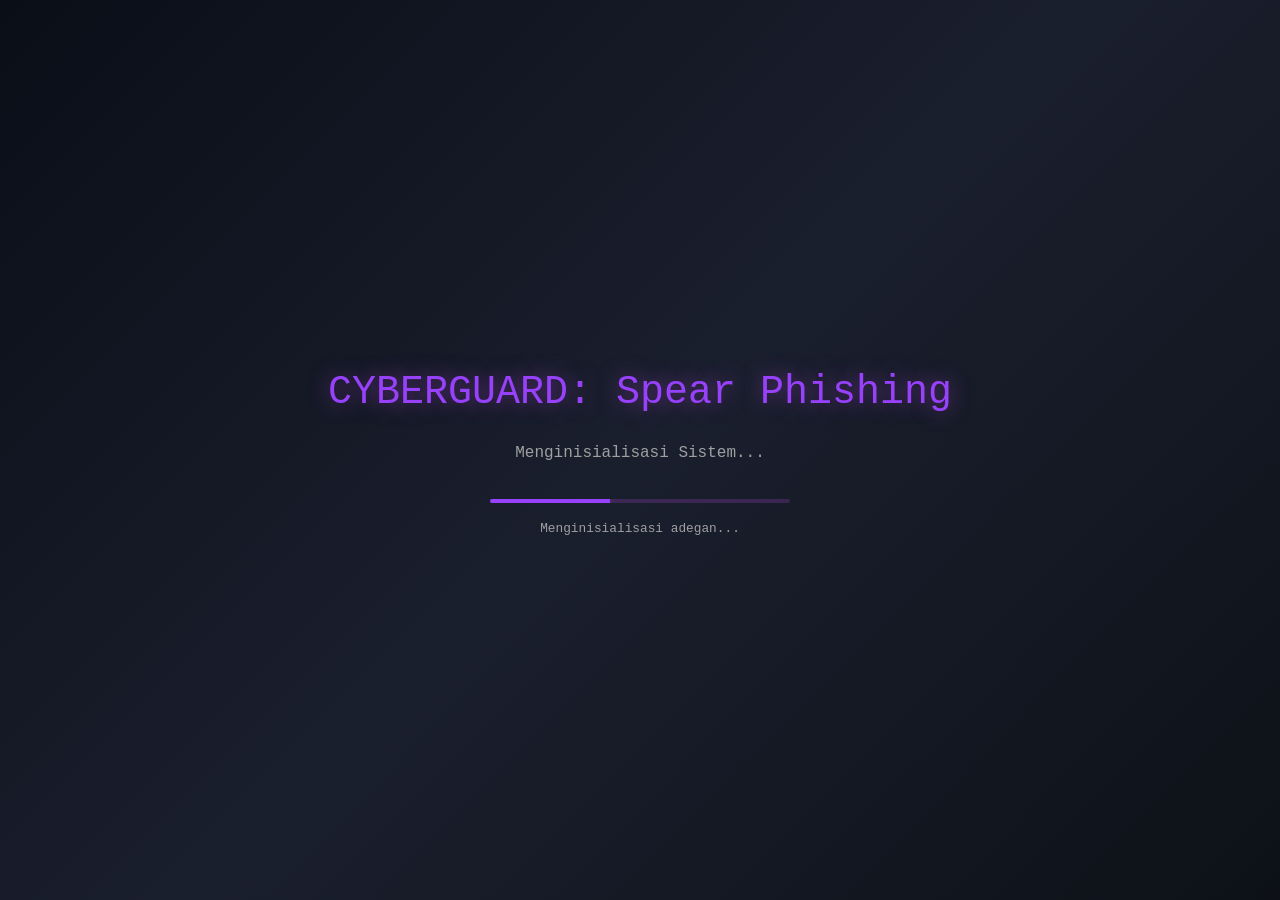
==== commit 35ac1816: "removes/updates unused line" ====
--- a/index.html
+++ b/index.html
@@ -261,7 +261,7 @@
                 <!-- Cover image -->
                 <center>
                     <div style="margin-bottom:14px;border-radius:6px;overflow:hidden;line-height:0;">
-                        <img src="assets/images/CSP_Icon.png" alt="CyberQuest: Operation ZERFALL"
+                        <img src="assets/images/CSP_Icon.png" alt="CyberGuard: Spear Phishing"
                             style="width:30%;display:block;object-fit:cover;">
                     </div>
                 </center>
@@ -274,18 +274,6 @@
                         <span>CyberGuard: Spear Phishing</span>
                         <span style="color:#9741fa;font-family:monospace;">Dibuat oleh</span>
                         <span style="font-size:0.9em;">Muhamad Khadaffy</span>
-                        <!-- <span style="color:#9741fa;font-family:monospace;">Sitasi</span>
-                        <span style="font-family:monospace;font-size:0.9em;color:#aaa;">Velt, R. (2026). <em>CyberQuest:
-                                Operation ZERFALL</em>.<br>
-                        </span> -->
-                        <!-- <span style="color:#9741fa;font-family:monospace;">Mengenai projek</span>
-                        <span>
-                            <a href="https://creativecommons.org/licenses/by-sa/4.0/" target="_blank" rel="noopener"
-                                style="color:#9741fa;text-decoration:none;">CC BY-SA 4.0 ↗</a>
-                            — Creative Commons Attribution-ShareAlike 4.0
-                        </span> -->
-                        <!-- <span style="color:#9741fa;font-family:monospace;">Copyright</span>
-                        <span>[Basic project] &copy; 2025–2026 Rein Velt. All rights reserved.</span> -->
                     </div>
                 </div>
 
@@ -307,7 +295,6 @@
     </div>
 
     <!-- Load Engine -->
-    <script src="engine/changelog.js?v=7"></script>
     <script src="engine/voice.js?v=7"></script>
     <script src="engine/game.js?v=7"></script>
     <script src="engine/player.js?v=7"></script>
--- a/engine/styles.css
+++ b/engine/styles.css
@@ -1,8 +1,3 @@
-/**
- * CyberQuest - Main Stylesheet
- * Sierra-style adventure game with responsive design
- */
-
 /* CSS Variables */
 :root {
     --color-primary: #1a1a2e;
